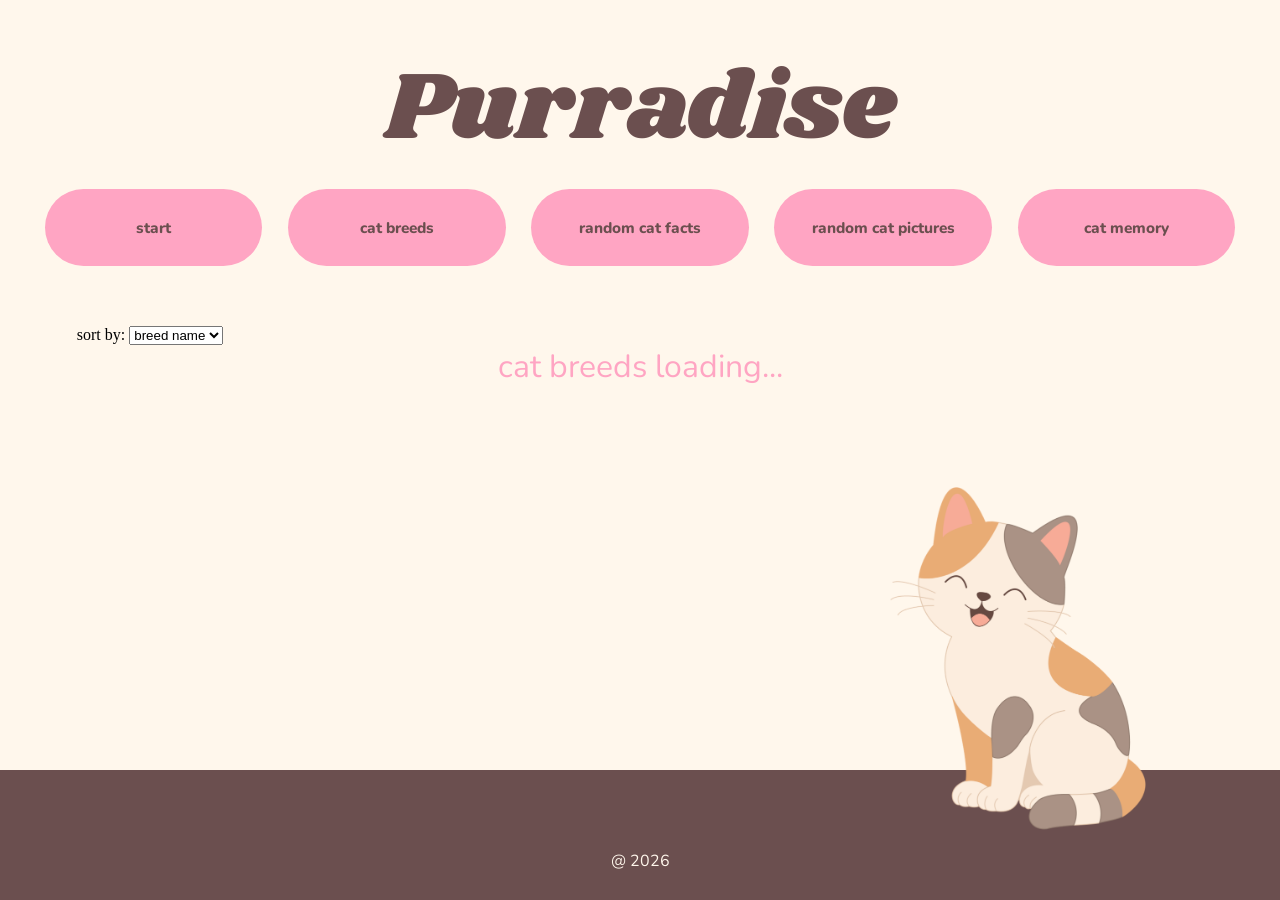
==== breeds.html @ a46c3ce7 "breed sort options added" ====
<!doctype html>
<html lang="de">
  <head>
    <meta charset="UTF-8" />
    <meta name="viewport" content="width=device-width, initial-scale=1.0" />
    <title>Purradise - cat breeds</title>
    <link rel="stylesheet" href="css/style.css" />
  </head>
  <body>
    <header>
      <a href="index.html" class="logo">Purradise</a>
      <nav>
        <ul class="menu">
          <li><a href="index.html">start</a></li>
          <li><a href="breeds.html">cat breeds</a></li>
          <li><a href="facts.html">random cat facts</a></li>
          <li><a href="pictures.html">random cat pictures</a></li>
          <li><a href="memory.html">cat memory</a></li>
        </ul>
      </nav>
    </header>
    <main class="breeds_page">
      <div class="breed_controls">
        <label for="breed_sort">sort by:</label>
        <select id="breed_sort">
          <option value="breed">breed name</option>
          <option value="country">country</option>
          <option value="origin">origin</option>
          <option value="coat">coat</option>
          <option value="pattern">pattern</option>
        </select>
      </div>
      <section class="breed_grid" id="breedGrid">
        <p class="breed_status" id="breedStatus">cat breeds loading...</p>
      </section>
      <img class="cat_img_2" src="img/cat_breeds.png" alt="cat illustration" />
    </main>
    <footer>
      <p>@ 2026</p>
    </footer>
    <script src="js/script.js" type="module"></script>
  </body>
</html>
---- css/style.css ----
@import "resets.css";
@import "fonts.css";

:root {
  /*Fonts*/
  --ff-title: 400 clamp(48px, 8vw, 96px)/normal "Shrikhand", serif;
  --ff-smalltitle: 400 clamp(28px, 4vw, 40px)/normal "Coiny", system-ui;
  --ff-nav: 800 clamp(18px, 2.5vw, 24px)/normal "Nunito", sans-serif;
  --ff-button: 800 clamp(24px, 2vw, 24px)/1 "Nunito", sans-serif;
  --ff-text: 400 clamp(14px, 1.6vw, 16px)/normal "Nunito", sans-serif;
  
  /*Colors*/
  --col-background: #FFF7EC;
  --col-text1: #6B4F4F;
  --col-text2: #0000;
  --col-selected: #7ED7C1;
  --col-button: #FFA5C3;
  --col-hover: #FFD166;
  --col-border: #B6D7A8;

  /*Spacing*/
  --button_gap: clamp(12px, 2vw, 31px);
  --button-pad: 10px;
  --button-border: 47.5px;
  --card-gap: 74px;
  --card-pad: 24px;  
  --img-width: clamp(220px, 42vw, 520px);
}

/* ********************************************************** */
/*Base*/
h1{
    font: var(--ff-title);
}
h2{
    font: var(--ff-smalltitle);
}
h3{
    font: var(--ff-nav);
}
button{
    font: var(--ff-button);
}
p{
    font: var(--ff-text);
    color: var(--col-text2);
    text-align: left;
}
h1, h2, h3, button, a{
    color: var(--col-text1);
    text-align: center;
}

a{
    text-decoration: none;
}

body{
    background-color: var(--col-background);
    min-height: 100vh;
    margin: 0;
    display: flex;
    flex-direction: column;
    overflow-x: hidden;
}

main{
    position: relative;
    flex: 1;
    overflow: visible;
}

/* ********************************************************** */
/*Header*/
header{
    align-items: center;
    position: sticky;
}

.logo, .logo_start{
    display: block;
    font: var(--ff-title);
    color: var(--col-text1);
    text-align: center;
}

.logo{
    padding-top: 40px;
    padding-bottom: 10px;
}

.logo_start{
    padding-top: 100px;
    padding-bottom: 80px;
}

/* ********************************************************** */
/*Menu*/
nav{
    /*align-content: center;*/
    font: var(--ff-button);
}
nav ul{
    display: flex;
    padding: 0;
    margin: 0;
    gap: var(--button_gap);
    list-style: none;
}
nav a{
    background-color: var(--col-button);
    border-radius: var(--button-border);
    
    display: flex;
    justify-content: center;
    align-items: center;
    box-sizing: border-box;
    white-space: nowrap;

    padding: 0;
    width: clamp(160px, 17vw, 261px);
    height: clamp(55px, 6vw, 83px);
}
.menu_start {
    flex-direction: column;
    align-items: center;
    gap: 31px;
}
.menu_start a {
    width: 261px;
    height: 83px;
    font-size: 24px;
}
.menu{
    flex-direction: row;
    justify-content: center;
    align-items: center;
    flex-wrap: wrap;
}
.menu a{
    font-size: clamp(12px, 1.2vw, 16px);
}
nav a:hover{
    background-color: var(--col-hover);
}

/* ********************************************************** */
/*Images*/
img{
    position: absolute;
    height: auto;
    width: var(--img-width);
    right: 0;
    z-index: 2;
}
.cat_img_1{
    bottom: -270px;
    right: -400px;
    width: clamp(320px, 92vw, 1325px);
    max-width: none;
}
.cat_img_2{
    bottom: -75px;
}
.cat_img_3{
    left: 0;
    bottom: -120px;
}
.cat_img_4{
    left: 0;
    bottom: -150px;
}
.cat_img_5{
    bottom: -150px;
}

/* ********************************************************** */
/*cat breed cards*/

.breeds_page{
    padding: 60px clamp(20px, 6vw, 90px) 180px;
}
.breed_grid {
    position: relative;
    z-index: 3;

    display: grid;
    grid-template-columns: repeat(auto-fit, minmax(280px, 344px));
    justify-content: center;
    gap: clamp(50px, 6vw, 74px);

    max-width: 900px;
    margin: 0 auto;
}
.breed_card {
    width: 344px;
    min-height: 327px;
    box-sizing: border-box;

    background-color: var(--col-border);
    border-radius: 32px;

    padding: 24px;
}

.breed_card_inner {
    min-height: 280px;
    box-sizing: border-box;

    background-color: var(--col-background);
    border-radius: 24px;

    padding: 14px 10px 24px;
}

.breed_status {
    color: var(--col-button);
    font-size: xx-large;
    text-align: center;
    grid-column: 1 / -1;
}

/* ********************************************************** */
/*Footer*/
footer{
    background-color: var(--col-text1);
    height: 130px;
    box-sizing: border-box;
    padding-top: 80px;
}

footer p{
    color: var(--col-background);
    text-align: center;
    margin: 0;
}
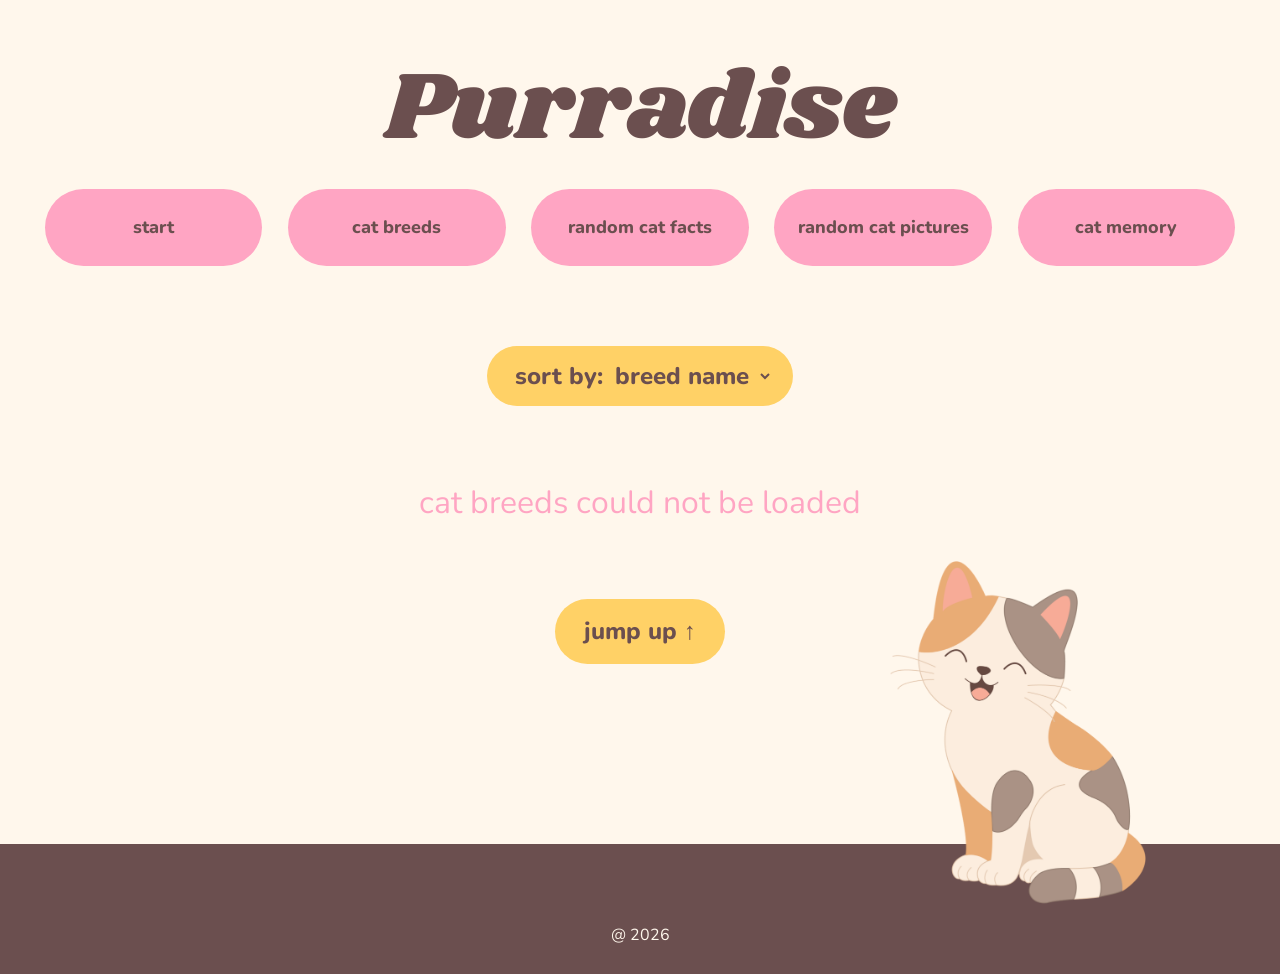
==== commit b68be753: "jump up button added" ====
--- a/breeds.html
+++ b/breeds.html
@@ -6,7 +6,7 @@
     <title>Purradise - cat breeds</title>
     <link rel="stylesheet" href="css/style.css" />
   </head>
-  <body>
+  <body id="top">
     <header>
       <a href="index.html" class="logo">Purradise</a>
       <nav>
@@ -33,6 +33,7 @@
       <section class="breed_grid" id="breedGrid">
         <p class="breed_status" id="breedStatus">cat breeds loading...</p>
       </section>
+      <a href="#top" class="jump_up_button" aria-label="jump up"> jump up ↑ </a>
       <img class="cat_img_2" src="img/cat_breeds.png" alt="cat illustration" />
     </main>
     <footer>
--- a/css/style.css
+++ b/css/style.css
@@ -5,8 +5,8 @@
   /*Fonts*/
   --ff-title: 400 clamp(48px, 8vw, 96px)/normal "Shrikhand", serif;
   --ff-smalltitle: 400 clamp(28px, 4vw, 40px)/normal "Coiny", system-ui;
-  --ff-nav: 800 clamp(18px, 2.5vw, 24px)/normal "Nunito", sans-serif;
-  --ff-button: 800 clamp(24px, 2vw, 24px)/1 "Nunito", sans-serif;
+  --ff-nav: 800 clamp(24px, 2.5vw, 24px)/normal "Nunito", sans-serif;
+  --ff-button: 800 clamp(12px, 2vw, 24px)/1 "Nunito", sans-serif;
   --ff-text: 400 clamp(14px, 1.6vw, 16px)/normal "Nunito", sans-serif;
   
   /*Colors*/
@@ -19,12 +19,23 @@
   --col-border: #B6D7A8;
 
   /*Spacing*/
-  --button_gap: clamp(12px, 2vw, 31px);
+  --button_gap: clamp(10px, 2vw, 31px);
   --button-pad: 10px;
   --button-border: 47.5px;
-  --card-gap: 74px;
-  --card-pad: 24px;  
+  
+  --card-height: clamp(300px, 30vw, 390px);
+  --card-pad: clamp(14px, 2vw, 24px);
+  --card-grid-max: 835px;
+
+  --inner-card-pad: clamp(8px, 1.5vw, 10px);
+  --inner-card-gap: clamp(12px, 2vw, 30px);
+
+  --card-label-width: clamp(90px, 10vw, 120px);
+
   --img-width: clamp(220px, 42vw, 520px);
+
+  --sort_height: clamp(45px, 5vw, 60px);
+
 }
 
 /* ********************************************************** */
@@ -50,11 +61,9 @@
     color: var(--col-text1);
     text-align: center;
 }
-
 a{
     text-decoration: none;
 }
-
 body{
     background-color: var(--col-background);
     min-height: 100vh;
@@ -63,7 +72,6 @@
     flex-direction: column;
     overflow-x: hidden;
 }
-
 main{
     position: relative;
     flex: 1;
@@ -76,19 +84,16 @@
     align-items: center;
     position: sticky;
 }
-
 .logo, .logo_start{
     display: block;
     font: var(--ff-title);
     color: var(--col-text1);
     text-align: center;
 }
-
 .logo{
     padding-top: 40px;
     padding-bottom: 10px;
 }
-
 .logo_start{
     padding-top: 100px;
     padding-bottom: 80px;
@@ -97,8 +102,9 @@
 /* ********************************************************** */
 /*Menu*/
 nav{
-    /*align-content: center;*/
-    font: var(--ff-button);
+    font: var(--ff-nav);
+    width: 100%;
+    margin: 0;
 }
 nav ul{
     display: flex;
@@ -110,16 +116,15 @@
 nav a{
     background-color: var(--col-button);
     border-radius: var(--button-border);
-    
     display: flex;
     justify-content: center;
     align-items: center;
     box-sizing: border-box;
     white-space: nowrap;
-
     padding: 0;
     width: clamp(160px, 17vw, 261px);
     height: clamp(55px, 6vw, 83px);
+    flex: 1;
 }
 .menu_start {
     flex-direction: column;
@@ -136,9 +141,10 @@
     justify-content: center;
     align-items: center;
     flex-wrap: wrap;
+    margin-bottom: 20px;
 }
 .menu a{
-    font-size: clamp(12px, 1.2vw, 16px);
+    font-size: clamp(18px, 1.2vw, 24px);
 }
 nav a:hover{
     background-color: var(--col-hover);
@@ -183,34 +189,32 @@
 .breed_grid {
     position: relative;
     z-index: 3;
-
     display: grid;
-    grid-template-columns: repeat(auto-fit, minmax(280px, 344px));
+    grid-template-columns: repeat(auto-fit, minmax(280px, 1fr));
     justify-content: center;
     gap: clamp(50px, 6vw, 74px);
-
-    max-width: 900px;
+    max-width: var(--card-grid-max);
     margin: 0 auto;
 }
 .breed_card {
-    width: 344px;
-    min-height: 327px;
+    width: 100%;
+    min-height: var(--card-height);
     box-sizing: border-box;
-
     background-color: var(--col-border);
     border-radius: 32px;
-
-    padding: 24px;
-}
-
+    padding: var(--card-pad);
+}
 .breed_card_inner {
-    min-height: 280px;
+    width: 100%;
+    height: 100%;
     box-sizing: border-box;
-
     background-color: var(--col-background);
     border-radius: 24px;
-
-    padding: 14px 10px 24px;
+    padding: var(--inner-card-pad);
+    gap: var(--inner-card-gap);
+    display: flex;
+    flex-direction: column;
+    overflow: visible;
 }
 
 .breed_status {
@@ -218,6 +222,110 @@
     font-size: xx-large;
     text-align: center;
     grid-column: 1 / -1;
+}
+
+.breed_info_row {
+    display: grid;
+    align-items: baseline;
+    grid-template-columns: var(--card-label-width) 1fr;
+    column-gap: 30px;
+    padding: 3px;
+    margin: 0;
+}
+.breed_info_row h3 {
+    margin: 0;
+    font: var(--ff-nav);
+    color: var(--col-text1);
+    text-align: left;
+}
+.breed_info_row p {
+    font: var(--ff-text);
+    color: var(--col-text1);
+    text-align: left;
+    overflow-wrap: anywhere;
+}
+
+/*sort by*/
+.breed_controls{
+    display: flex;
+    justify-content: center;
+    align-items: center;
+    margin: 0 auto 75px;
+    width: fit-content;
+    background-color: var(--col-hover);
+    border-radius: var(--button-border);
+    height: var(--sort_height);
+    padding: 0 20px 0 28px;
+    transition: background-color 0.2s;
+}
+.breed_controls label{
+    font: var(--ff-button);
+    color: var(--col-text1);
+    padding: 0;
+    height: auto;
+    display: flex;
+    align-items: center;
+    white-space: nowrap;
+    cursor: pointer;
+}
+
+#breed_sort{
+    font: var(--ff-button);
+    color: var(--col-text1);
+    background-color: transparent;
+    border:none;
+    outline: none;
+    border-radius: var(--button-border);
+    height: var(--sort_height);
+    padding: 0 8px;
+    cursor: pointer;
+    transition: background-color 0.2s;
+    appearance: auto;
+}
+
+.breed_controls:hover{
+    background-color: var(--col-selected);
+}
+#breed_sort option{
+    background-color: var(--col-background);
+    color: var(--col-text1);
+}
+#breed_sort option:hover{
+    background-color: var(--col-selected);
+    color: var(--col-text1);
+}
+#breed_sort option:checked{
+    background-color: var(--col-hover);
+    color: var(--col-text1);
+}
+
+/*jump up*/
+html {
+    scroll-behavior: smooth;
+}
+.jump_up_button {
+    position: relative;
+    z-index: 5;
+    display: flex;
+    justify-content: center;
+    align-items: center;
+    width: clamp(120px, 18vw, 170px);
+    height: clamp(50px, 6vw, 65px);
+    margin: 75px auto 0;
+    background-color: var(--col-hover);
+    color: var(--col-text1);
+    font: var(--ff-button);
+    border-radius: var(--button-border);
+    text-decoration: none;
+    transition: background-color 0.2s;
+}
+.jump_up_button:hover {
+    background-color: var(--col-selected);
+}
+
+.jump_up_button:focus-visible {
+    outline: 3px solid var(--col-selected);
+    outline-offset: 4px;
 }
 
 /* ********************************************************** */
@@ -228,7 +336,6 @@
     box-sizing: border-box;
     padding-top: 80px;
 }
-
 footer p{
     color: var(--col-background);
     text-align: center;
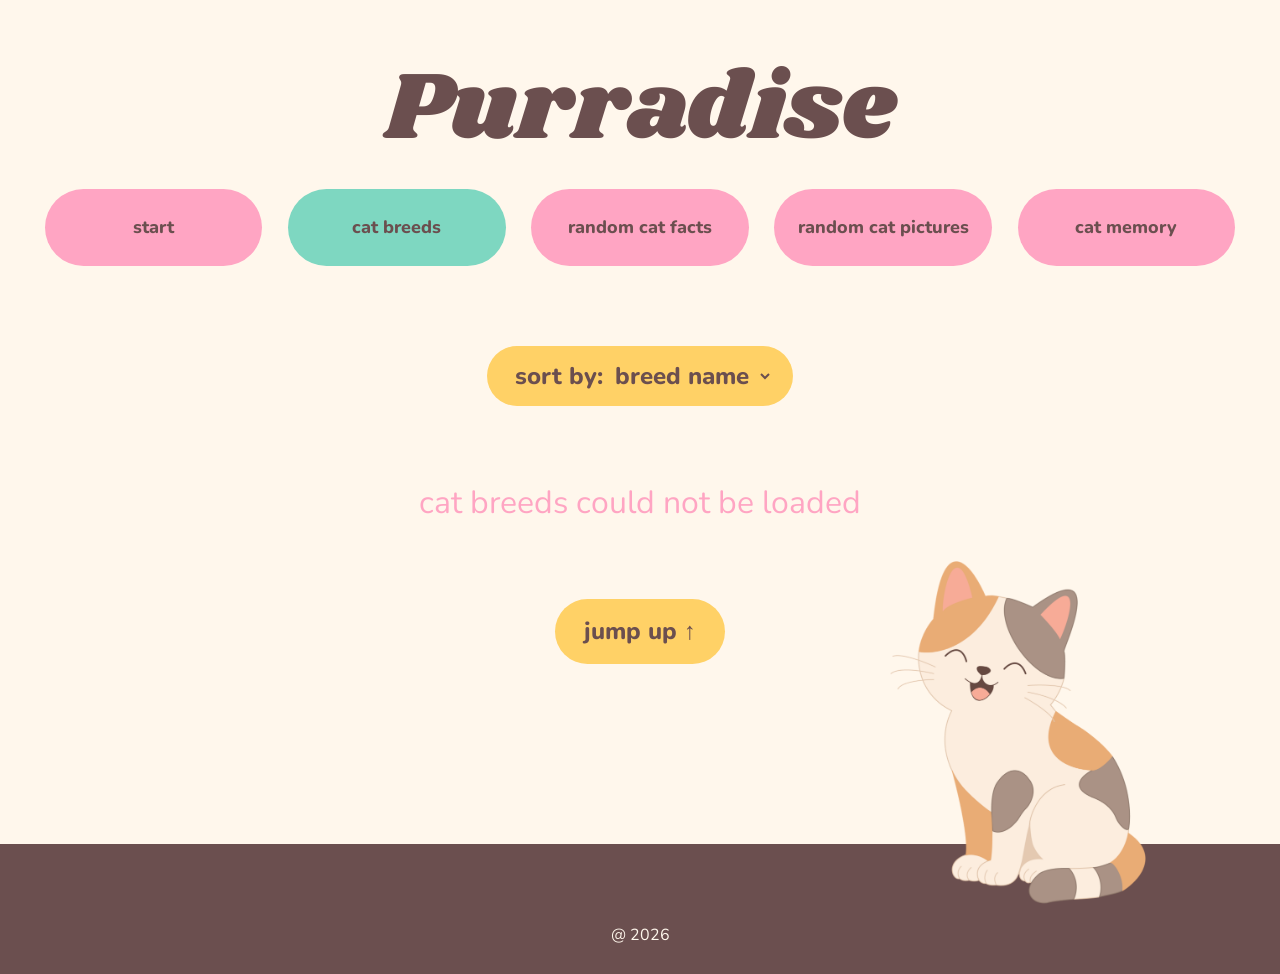
==== commit 1feec4b3: "active nav" ====
--- a/breeds.html
+++ b/breeds.html
@@ -12,7 +12,11 @@
       <nav>
         <ul class="menu">
           <li><a href="index.html">start</a></li>
-          <li><a href="breeds.html">cat breeds</a></li>
+          <li>
+            <a href="breeds.html" class="active" aria-current="page"
+              >cat breeds</a
+            >
+          </li>
           <li><a href="facts.html">random cat facts</a></li>
           <li><a href="pictures.html">random cat pictures</a></li>
           <li><a href="memory.html">cat memory</a></li>
--- a/css/style.css
+++ b/css/style.css
@@ -126,6 +126,12 @@
     height: clamp(55px, 6vw, 83px);
     flex: 1;
 }
+nav a.active{
+    background-color: var(--col-selected);
+}
+nav a.active{
+    background-color: var(--col-selected);
+}
 .menu_start {
     flex-direction: column;
     align-items: center;
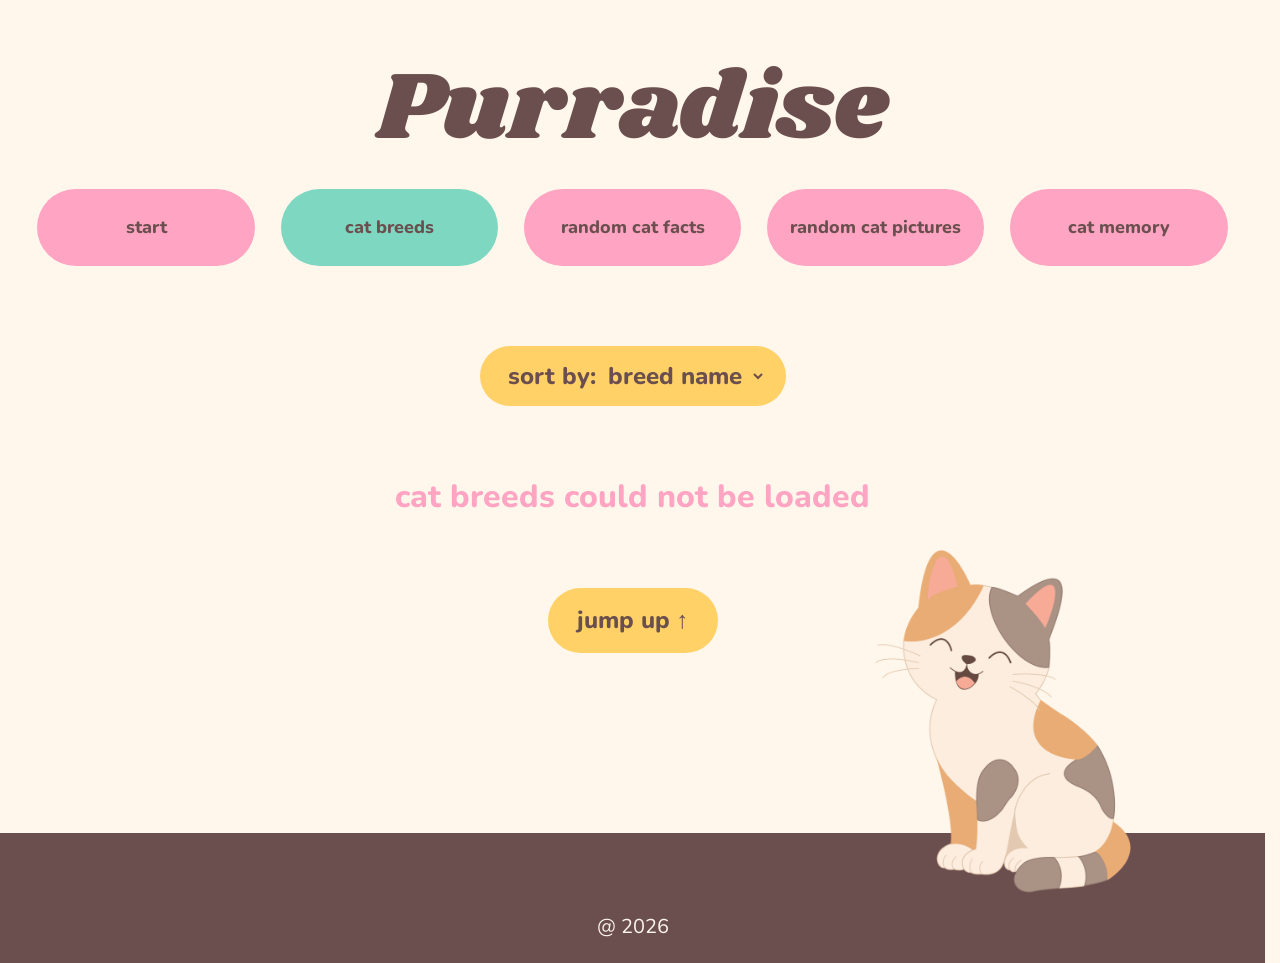
==== commit 05d54e5f: "mobile: menu, memory cards & message" ====
--- a/breeds.html
+++ b/breeds.html
@@ -10,7 +10,16 @@
     <header>
       <a href="index.html" class="logo">Purradise</a>
       <nav>
-        <ul class="menu">
+        <button class="menu_toggle" id="menuToggle" aria-expanded="false">
+          menu<svg
+            class="menu_toggle_icon"
+            viewBox="0 0 17 17"
+            aria-hidden="true"
+          >
+            <path d="M5 7L8.5 10.5L12 7" />
+          </svg>
+        </button>
+        <ul class="menu" id="mainMenu">
           <li><a href="index.html">start</a></li>
           <li>
             <a href="breeds.html" class="active" aria-current="page"
--- a/css/style.css
+++ b/css/style.css
@@ -3,11 +3,11 @@
 
 :root {
   /*Fonts*/
-  --ff-title: 400 clamp(48px, 8vw, 96px)/normal "Shrikhand", serif;
-  --ff-smalltitle: 400 clamp(28px, 4vw, 40px)/normal "Coiny", system-ui;
-  --ff-nav: 800 clamp(24px, 2.5vw, 24px)/normal "Nunito", sans-serif;
-  --ff-button: 800 clamp(12px, 2vw, 24px)/1 "Nunito", sans-serif;
-  --ff-text: 400 clamp(14px, 1.6vw, 16px)/normal "Nunito", sans-serif;
+  --ff-title: 400 clamp(48px, 12vw, 96px)/normal "Shrikhand", serif;
+  --ff-smalltitle: 400 clamp(32px, 8vw, 40px)/normal "Coiny", system-ui;
+  --ff-nav: 800 clamp(16px, 4vw, 24px)/normal "Nunito", sans-serif;
+  --ff-button: 800 clamp(15px, 3.75vw, 24px)/1 "Nunito", sans-serif;
+  --ff-text: 400 clamp(14px, 3.5vw, 20px)/normal "Nunito", sans-serif;
   
   /*Colors*/
   --col-background: #FFF7EC;
@@ -35,7 +35,6 @@
   --img-width: clamp(220px, 42vw, 520px);
 
   --sort_height: clamp(45px, 5vw, 60px);
-
 }
 
 /* ********************************************************** */
@@ -83,6 +82,8 @@
 header{
     align-items: center;
     position: sticky;
+    top: 0;
+    z-index: 100;
 }
 .logo, .logo_start{
     display: block;
@@ -120,8 +121,10 @@
     justify-content: center;
     align-items: center;
     box-sizing: border-box;
-    white-space: nowrap;
-    padding: 0;
+    white-space: normal;
+    text-wrap: balance;
+    line-height: 1.1;
+    padding: 0 16px;
     width: clamp(160px, 17vw, 261px);
     height: clamp(55px, 6vw, 83px);
     flex: 1;
@@ -129,8 +132,8 @@
 nav a.active{
     background-color: var(--col-selected);
 }
-nav a.active{
-    background-color: var(--col-selected);
+nav a:hover{
+    background-color: var(--col-hover);
 }
 .menu_start {
     flex-direction: column;
@@ -152,8 +155,48 @@
 .menu a{
     font-size: clamp(18px, 1.2vw, 24px);
 }
-nav a:hover{
+.menu_toggle {
+    display: none;
+}
+
+/*loading status*/
+.breed_status, .fact_status, .picture_status, .memory_status {
+    font: var(--ff-button);
+    color: var(--col-button);
+    font-size: xx-large;
+    text-align: center;
+    grid-column: 1 / -1;
+}
+
+/*buttons*/
+html {
+    scroll-behavior: smooth;
+    scrollbar-gutter: stable;
+}
+.jump_up_button, .fact_button, .picture_button, .memory_button {
+    position: relative;
+    z-index: 5;
+    display: flex;
+    justify-content: center;
+    align-items: center;
+    width: clamp(120px, 18vw, 170px);
+    height: clamp(50px, 6vw, 65px);
+    margin: 75px auto 0;
     background-color: var(--col-hover);
+    color: var(--col-text1);
+    font: var(--ff-button);
+    border-radius: var(--button-border);
+    text-decoration: none;
+    transition: background-color 0.2s;
+    border: none;
+    cursor: pointer;
+}
+.jump_up_button:hover, .fact_button:hover, .picture_button:hover, .memory_button:hover {
+    background-color: var(--col-selected);
+}
+.jump_up_button:focus-visible, .fact_button:focus-visible, .picture_button:focus-visible, .memory_button:focus-visible {
+    outline: 3px solid var(--col-selected);
+    outline-offset: 4px;
 }
 
 /* ********************************************************** */
@@ -163,6 +206,7 @@
     height: auto;
     width: var(--img-width);
     right: 0;
+    left: auto;
     z-index: 2;
 }
 .cat_img_1{
@@ -176,10 +220,12 @@
 }
 .cat_img_3{
     left: 0;
+    right: auto;
     bottom: -120px;
 }
 .cat_img_4{
     left: 0;
+    right: auto;
     bottom: -150px;
 }
 .cat_img_5{
@@ -222,14 +268,6 @@
     flex-direction: column;
     overflow: visible;
 }
-
-.breed_status {
-    color: var(--col-button);
-    font-size: xx-large;
-    text-align: center;
-    grid-column: 1 / -1;
-}
-
 .breed_info_row {
     display: grid;
     align-items: baseline;
@@ -274,7 +312,6 @@
     white-space: nowrap;
     cursor: pointer;
 }
-
 #breed_sort{
     font: var(--ff-button);
     color: var(--col-text1);
@@ -288,13 +325,13 @@
     transition: background-color 0.2s;
     appearance: auto;
 }
-
 .breed_controls:hover{
     background-color: var(--col-selected);
 }
 #breed_sort option{
-    background-color: var(--col-background);
-    color: var(--col-text1);
+    background-color: white;
+    color: var(--col-text1);
+    font: var(--ff-button);
 }
 #breed_sort option:hover{
     background-color: var(--col-selected);
@@ -305,33 +342,305 @@
     color: var(--col-text1);
 }
 
-/*jump up*/
-html {
-    scroll-behavior: smooth;
-}
-.jump_up_button {
-    position: relative;
-    z-index: 5;
-    display: flex;
-    justify-content: center;
-    align-items: center;
-    width: clamp(120px, 18vw, 170px);
-    height: clamp(50px, 6vw, 65px);
-    margin: 75px auto 0;
-    background-color: var(--col-hover);
-    color: var(--col-text1);
-    font: var(--ff-button);
-    border-radius: var(--button-border);
-    text-decoration: none;
-    transition: background-color 0.2s;
-}
-.jump_up_button:hover {
-    background-color: var(--col-selected);
-}
-
-.jump_up_button:focus-visible {
-    outline: 3px solid var(--col-selected);
-    outline-offset: 4px;
+/* ********************************************************** */
+/*cat fact card*/
+.facts_page {
+    padding: 60px clamp(20px, 6vw, 90px) 180px;
+}
+.fact_grid {
+    position: relative;
+    z-index: 3;
+    display: grid;
+    grid-template-columns: minmax(280px, 762px);
+    justify-content: center;
+    gap: clamp(30px, 5vw, 50px);
+    max-width: var(--card-grid-max);
+    margin: 0 auto;
+}
+.fact_card {
+    width: 100%;
+    min-height: clamp(220px, 42vw, 321px);
+    box-sizing: border-box;
+    background-color: var(--col-border);
+    border-radius: 32px;
+    padding: var(--card-pad);
+    display: flex;
+}
+.fact_card_inner {
+    width: 100%;
+    flex: 1;
+    box-sizing: border-box;
+    background-color: var(--col-background);
+    border-radius: 24px;
+    padding: var(--inner-card-pad);
+    display: flex;
+    flex-direction: column;
+    justify-content: center;
+    align-items: center;
+    gap: 20px;
+}
+.fact_text {
+    font: var(--ff-text);
+    color: var(--col-text1);
+    text-align: center;
+    max-width: 90%;
+    overflow-wrap: anywhere;
+}
+/* ********************************************************** */
+/*cat pictures card*/
+
+.pictures_page {
+    padding: 60px clamp(20px, 6vw, 90px) 180px;
+}
+.picture_grid {
+    position: relative;
+    z-index: 3;
+    display: grid;
+    grid-template-columns: minmax(280px, 762px);
+    justify-content: center;
+    gap: clamp(30px, 5vw, 50px);
+    max-width: var(--card-grid-max);
+    margin: 0 auto;
+}
+.picture_card {
+    width: 100%;
+    height: clamp(220px, 42vw, 321px);
+    box-sizing: border-box;
+    background-color: var(--col-border);
+    border-radius: 32px;
+    padding: var(--card-pad);
+    display: flex;
+    justify-self: center;
+}
+.picture_card_inner {
+    width: 100%;
+    flex: 1;
+    box-sizing: border-box;
+    background-color: var(--col-background);
+    border-radius: 24px;
+    padding: var(--inner-card-pad);
+    display: flex;
+    justify-content: center;
+    align-items: center;
+    overflow: hidden;
+}
+.cat_picture{
+    position: static;
+    display: none;
+    width: 100%;
+    height: 100%;
+    object-fit: cover;
+    border-radius: 18px;
+    z-index: auto;
+}
+/* ********************************************************** */
+/*memory*/
+.memory_page {
+    padding: 60px clamp(20px, 6vw, 90px) 180px;
+}
+.memory_area {
+    position: relative;
+    z-index: 3;
+    max-width: var(--card-grid-max);
+    margin: 0 auto;
+}
+.memory_grid {
+    position: relative;
+    z-index: 3;
+    display: grid;
+    grid-template-columns: repeat(4, 1fr);
+    gap: clamp(25px, 4vw, 55px);
+}
+.memory_grid.solved {
+    opacity: 0.35;
+    filter: grayscale(20%);
+}
+.memory_card {
+    position: relative;
+    aspect-ratio: 1 / 1;
+    background-color: transparent;
+    border: none;
+    border-radius: var(--button-border);
+    padding: 0;
+    cursor: pointer;
+    perspective: 900px;
+    transform-style: preserve-3d;
+}
+.memory_card::before{
+    content: "";
+    position: absolute;
+    inset: 0;
+    background-color: var(--col-border);
+    border-radius: var(--button-border);
+    backface-visibility: hidden;
+    transition: transform 0.4s;
+    z-index: 2;
+}
+.memory_card_inner {
+    position: absolute;
+    inset: 0;
+    box-sizing: border-box;
+    border-radius: var(--button-border);
+    background-color: var(--col-border);
+    padding: var(--card-pad);
+    transform: rotateY(180deg);
+    backface-visibility: hidden;
+    transition: transform 0.4s;
+    z-index: 1;
+}
+.memory_card.open::before,
+.memory_card.done::before {
+    transform: rotateY(180deg);
+}
+.memory_card.open .memory_card_inner, .memory_card.done .memory_card_inner{
+   transform: rotateY(0deg);
+}
+.memory_img {
+    position: static;
+    display: block;
+    width: 100%;
+    height: 100%;
+    object-fit: cover;
+    z-index: auto;
+    border-radius: 24px;
+}
+.memory_message {
+    display: none;
+    position: absolute;
+    z-index: 6;
+    top: 50%;
+    left: 50%;
+    transform: translate(-50%, -50%);
+    box-sizing: border-box;
+    margin: 0;
+    padding: clamp(18px, 4vw, 34px);
+    width: min(90%, 520px);
+    max-width: calc(100% - 28px);
+    font: var(--ff-smalltitle);
+    line-height: 1.1;
+    color: var(--col-button);
+    background-color: var(--col-background);
+    border: 10px solid var(--col-border);
+    border-radius: var(--button-border);
+    text-align: center;
+    overflow-wrap: break-word;
+}
+.memory_message.show {
+    display: block;
+}
+
+@media (max-width: 700px) {
+    nav {
+        position: relative;
+        width: 100%;
+    }
+    .menu_toggle {
+        display: flex;
+        justify-content: center;
+        align-items: center;
+        gap: 10px;
+        width: clamp(160px, 60vw, 196px);
+        height: clamp(50px, 10vw, 65px);
+        margin: 0 auto 0;
+        background-color: var(--col-button);
+        color: var(--col-text1);
+        font: var(--ff-nav);
+        border: none;
+        border-radius: var(--button-border);
+        cursor: pointer;
+        transition: background-color 0.2s;
+        position: relative;
+        z-index: 20;
+    }
+    .menu_toggle[aria-expanded="true"] .menu_toggle_icon {
+        display: inline-block;
+        transform: rotate(180deg);
+    }
+    .menu_toggle_icon {
+        width: 17px;
+        height: 17px;
+        display: inline-block;
+        flex-shrink: 0;
+        transition: transform 0.2s ease;
+        position: absolute;
+        right: 32px;
+    }
+    .menu_toggle_icon path {
+        fill: none;
+        stroke: currentColor;
+        stroke-width: 2.5;
+        stroke-linecap: round;
+        stroke-linejoin: round;
+    }
+    nav ul.menu {
+        display: none;
+        flex-direction: column;
+        align-items: stretch;
+        gap: 10px;
+        position: absolute;
+        top: 100%;
+        left: 54%;
+        transform: translateX(calc(-50% + clamp(0px, 4vw, 27px)));
+        width: clamp(160px, 58vw, 191px);
+        background-color: white;
+        border-radius: 24px;
+        box-shadow: 0 8px 24px rgba(0, 0, 0, 0.12);
+        overflow: hidden;
+        z-index: 19;
+        margin: 0;
+        padding: 14px 0;
+    }
+    nav ul.menu.open {
+        display: flex;
+    }
+    nav ul.menu li {
+        width: 100%;
+    }
+    nav ul.menu a {
+        display: flex;
+        justify-content: center;
+        align-items: center;
+        width: 100%;
+        height: clamp(52px, 12vw, 68px);
+        border-radius: 0;
+        background-color: transparent;
+        font-size: clamp(16px, 4vw, 20px);
+        white-space: normal;
+        padding: 0;
+        box-sizing: border-box;
+    }
+    nav ul.menu a:hover {
+        background-color: var(--col-hover);
+    }
+    nav ul.menu a.active {
+        background-color: var(--col-selected);
+    }
+
+    /*memory*/
+     .memory_grid {
+        grid-template-columns: repeat(3, 102px);
+        gap: 14px;
+        justify-content: center;
+    }
+    .memory_card {
+        width: 102px;
+        height: 102px;
+    }
+    .memory_card_inner {
+        padding: 10px;
+    }
+    .memory_message {
+        width: calc(100% - 28px);
+        padding: 18px 14px;
+        font: var(--ff-nav);
+        border-width: 8px;
+    }
+    .memory_card,
+    .memory_card::before,
+    .memory_card_inner,
+    .memory_img {
+        border-radius: 29px;
+    }
 }
 
 /* ********************************************************** */
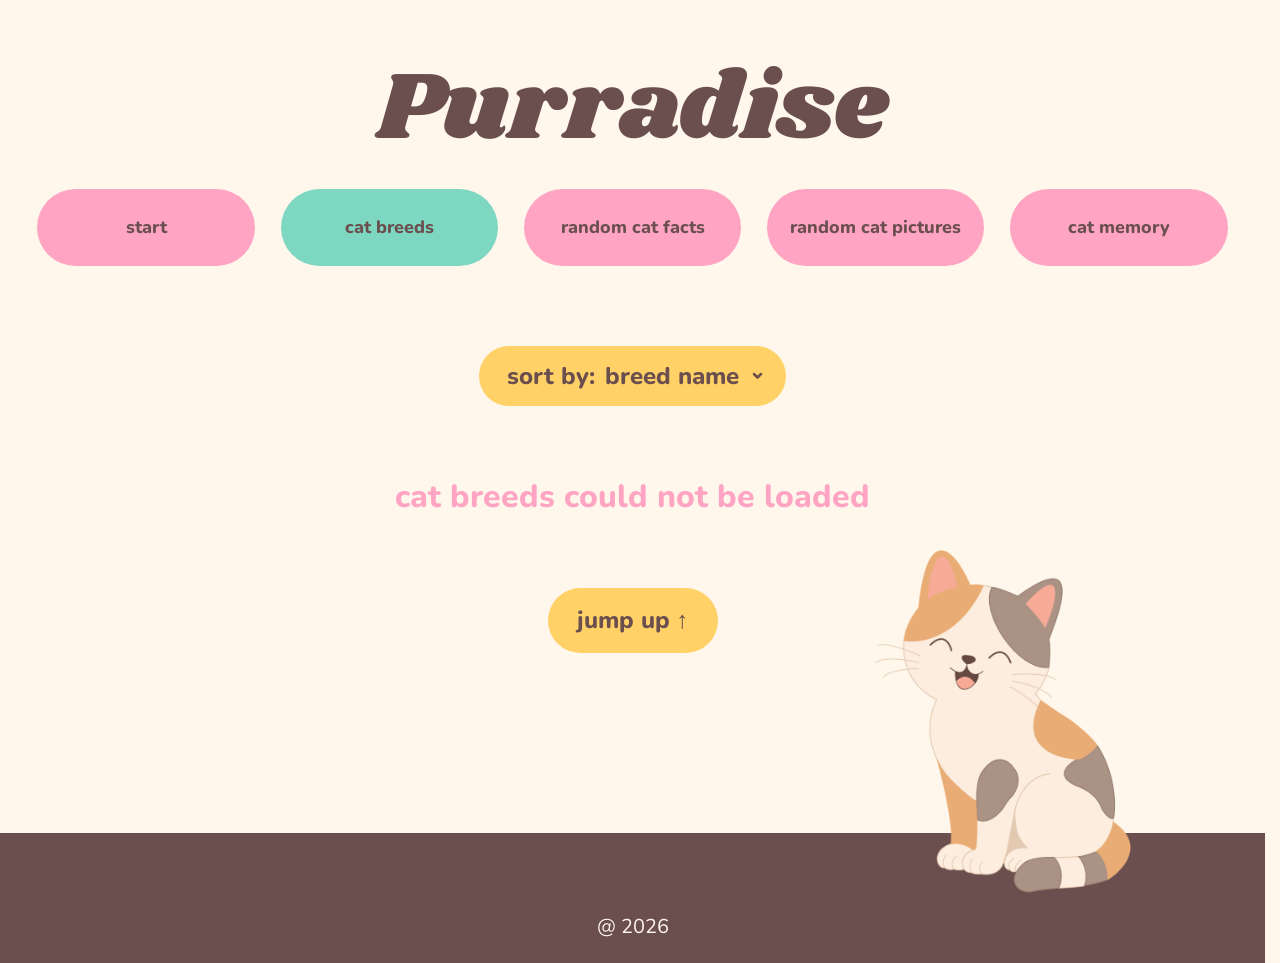
==== commit 6549a6e7: "drop down menu design adjusted & facts text centered" ====
--- a/breeds.html
+++ b/breeds.html
@@ -34,14 +34,29 @@
     </header>
     <main class="breeds_page">
       <div class="breed_controls">
-        <label for="breed_sort">sort by:</label>
-        <select id="breed_sort">
-          <option value="breed">breed name</option>
-          <option value="country">country</option>
-          <option value="origin">origin</option>
-          <option value="coat">coat</option>
-          <option value="pattern">pattern</option>
-        </select>
+        <button class="sort_toggle" id="sortToggle" aria-expanded="false">
+          sort by: <span id="sortLabel">breed name</span>
+          <svg class="sort_toggle_icon" viewBox="0 0 17 17" aria-hidden="true">
+            <path d="M5 7L8.5 10.5L12 7" />
+          </svg>
+        </button>
+        <ul class="sort_menu" id="sortMenu">
+          <li>
+            <button class="sort_option active" data-value="breed">
+              breed name
+            </button>
+          </li>
+          <li>
+            <button class="sort_option" data-value="country">country</button>
+          </li>
+          <li>
+            <button class="sort_option" data-value="origin">origin</button>
+          </li>
+          <li><button class="sort_option" data-value="coat">coat</button></li>
+          <li>
+            <button class="sort_option" data-value="pattern">pattern</button>
+          </li>
+        </ul>
       </div>
       <section class="breed_grid" id="breedGrid">
         <p class="breed_status" id="breedStatus">cat breeds loading...</p>
--- a/css/style.css
+++ b/css/style.css
@@ -81,7 +81,6 @@
 /*Header*/
 header{
     align-items: center;
-    position: sticky;
     top: 0;
     z-index: 100;
 }
@@ -243,6 +242,8 @@
     z-index: 3;
     display: grid;
     grid-template-columns: repeat(auto-fit, minmax(280px, 1fr));
+    grid-auto-rows: 1fr;
+    align-items: stretch;
     justify-content: center;
     gap: clamp(50px, 6vw, 74px);
     max-width: var(--card-grid-max);
@@ -250,6 +251,7 @@
 }
 .breed_card {
     width: 100%;
+    height: 100%;
     min-height: var(--card-height);
     box-sizing: border-box;
     background-color: var(--col-border);
@@ -290,57 +292,93 @@
 }
 
 /*sort by*/
-.breed_controls{
-    display: flex;
-    justify-content: center;
-    align-items: center;
+.breed_controls {
+    position: relative;
+    display: flex;
+    justify-content: center;
     margin: 0 auto 75px;
     width: fit-content;
+}
+.sort_toggle {
+    display: flex;
+    justify-content: center;
+    align-items: center;
+    gap: 10px;
     background-color: var(--col-hover);
+    color: var(--col-text1);
+    font: var(--ff-button);
+    border: none;
     border-radius: var(--button-border);
     height: var(--sort_height);
     padding: 0 20px 0 28px;
-    transition: background-color 0.2s;
-}
-.breed_controls label{
-    font: var(--ff-button);
-    color: var(--col-text1);
-    padding: 0;
-    height: auto;
-    display: flex;
-    align-items: center;
-    white-space: nowrap;
-    cursor: pointer;
-}
-#breed_sort{
-    font: var(--ff-button);
-    color: var(--col-text1);
-    background-color: transparent;
-    border:none;
-    outline: none;
-    border-radius: var(--button-border);
-    height: var(--sort_height);
-    padding: 0 8px;
     cursor: pointer;
     transition: background-color 0.2s;
-    appearance: auto;
-}
-.breed_controls:hover{
+    white-space: nowrap;
+    position: relative;
+    z-index: 2;
+}
+.sort_toggle:hover,
+.sort_toggle[aria-expanded="true"] {
     background-color: var(--col-selected);
 }
-#breed_sort option{
+.sort_toggle_icon {
+    width: 17px;
+    height: 17px;
+    display: inline-block;
+    flex-shrink: 0;
+    transition: transform 0.2s ease;
+}
+.sort_toggle_icon path {
+    fill: none;
+    stroke: currentColor;
+    stroke-width: 2.5;
+    stroke-linecap: round;
+    stroke-linejoin: round;
+}
+.sort_toggle[aria-expanded="true"] .sort_toggle_icon {
+    transform: rotate(180deg);
+}
+.sort_menu {
+    display: none;
+    flex-direction: column;
+    list-style: none;
+    position: absolute;
+    top: 100%;
+    left: 50%;
+    transform: translateX(-50%);
+    min-width: 100%;
     background-color: white;
+    border-radius: 24px;
+    box-shadow: 0 8px 24px rgba(0, 0, 0, 0.12);
+    overflow: hidden;
+    z-index: 19;
+    margin: 0;
+    padding: 14px 0;
+}
+.sort_menu.open {
+    display: flex;
+}
+.sort_option {
+    display: flex;
+    justify-content: center;
+    align-items: center;
+    width: 100%;
+    height: clamp(44px, 10vw, 56px);
+    background-color: transparent;
+    border: none;
     color: var(--col-text1);
     font: var(--ff-button);
-}
-#breed_sort option:hover{
-    background-color: var(--col-selected);
-    color: var(--col-text1);
-}
-#breed_sort option:checked{
+    cursor: pointer;
+    padding: 0 20px;
+    white-space: nowrap;
+}
+.sort_option:hover {
     background-color: var(--col-hover);
-    color: var(--col-text1);
-}
+}
+.sort_option.active {
+    background-color: var(--col-hover);
+}
+
 
 /* ********************************************************** */
 /*cat fact card*/
@@ -374,10 +412,9 @@
     border-radius: 24px;
     padding: var(--inner-card-pad);
     display: flex;
-    flex-direction: column;
-    justify-content: center;
-    align-items: center;
-    gap: 20px;
+    justify-content: center;
+    align-items: center;
+    position: relative;
 }
 .fact_text {
     font: var(--ff-text);
@@ -385,6 +422,14 @@
     text-align: center;
     max-width: 90%;
     overflow-wrap: anywhere;
+    margin: 0;
+}
+.fact_status {
+    margin: 0;
+    text-align: center;
+}
+.fact_status:empty {
+    display: none;
 }
 /* ********************************************************** */
 /*cat pictures card*/
@@ -572,14 +617,14 @@
         stroke-linecap: round;
         stroke-linejoin: round;
     }
-    nav ul.menu {
+    nav ul.menu{
         display: none;
         flex-direction: column;
         align-items: stretch;
         gap: 10px;
         position: absolute;
         top: 100%;
-        left: 54%;
+        left: 46%;
         transform: translateX(calc(-50% + clamp(0px, 4vw, 27px)));
         width: clamp(160px, 58vw, 191px);
         background-color: white;
@@ -615,7 +660,15 @@
     nav ul.menu a.active {
         background-color: var(--col-selected);
     }
-
+    /*breeds*/
+    .breed_grid {
+        grid-template-columns: 249px;
+        grid-auto-rows: 1fr;
+        justify-content: center;
+    }
+    .breed_card {
+        width: 249px;
+    }
     /*memory*/
      .memory_grid {
         grid-template-columns: repeat(3, 102px);
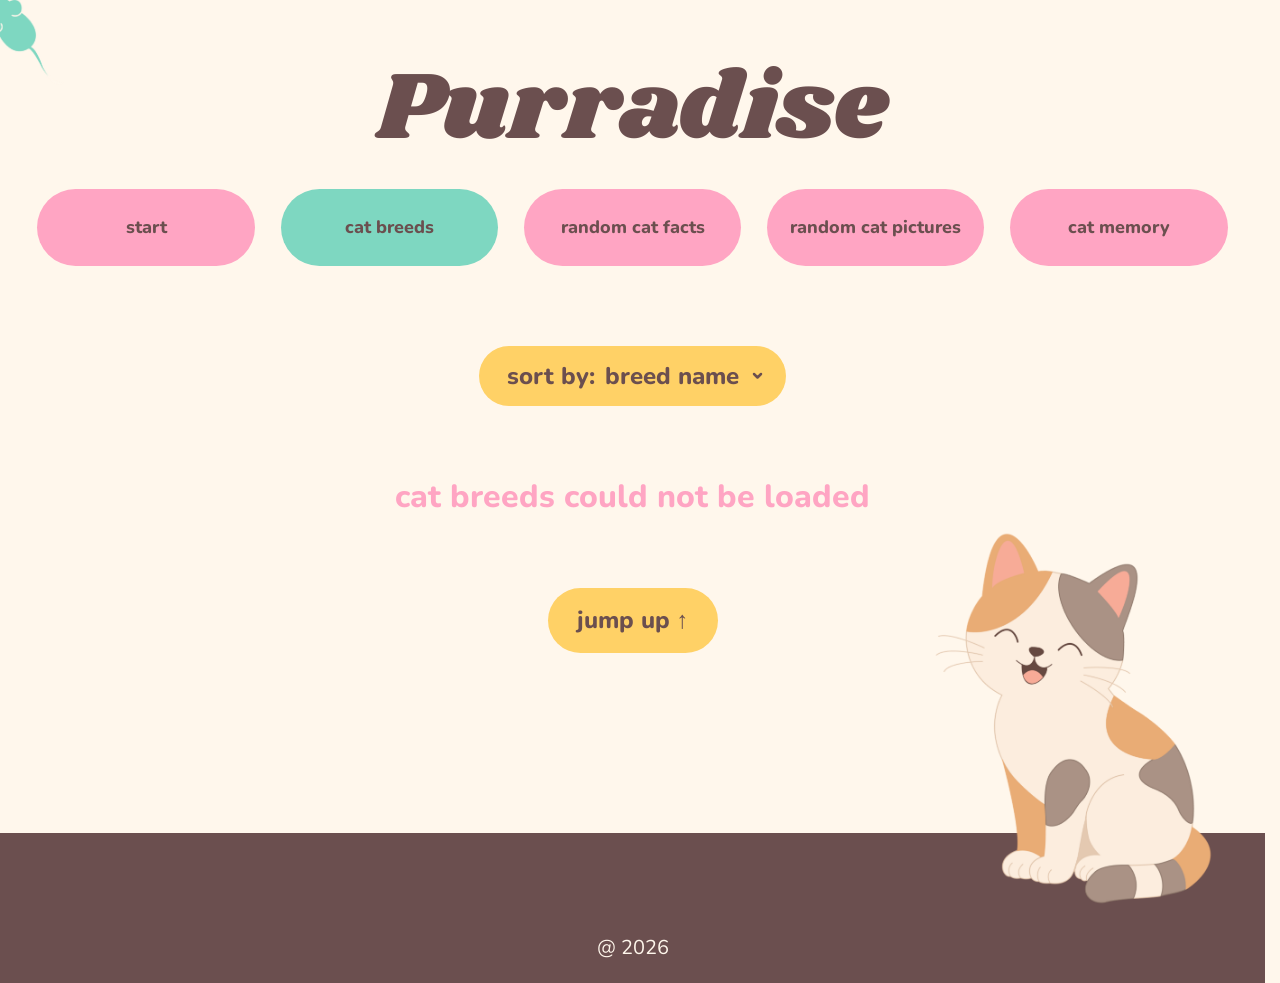
==== commit 9429f885: "mouse cursor added" ====
--- a/breeds.html
+++ b/breeds.html
@@ -67,6 +67,13 @@
     <footer>
       <p>@ 2026</p>
     </footer>
+    <img
+      class="mouse_cursor"
+      id="mouseCursor"
+      src="img/maus.png"
+      alt=""
+      aria-hidden="true"
+    />
     <script src="js/script.js" type="module"></script>
   </body>
 </html>
--- a/css/style.css
+++ b/css/style.css
@@ -32,8 +32,6 @@
 
   --card-label-width: clamp(90px, 10vw, 120px);
 
-  --img-width: clamp(220px, 42vw, 520px);
-
   --sort_height: clamp(45px, 5vw, 60px);
 }
 
@@ -76,7 +74,9 @@
     flex: 1;
     overflow: visible;
 }
-
+.breeds_page, .facts_page, .memory_page, .pictures_page {
+    padding: 60px clamp(20px, 6vw, 90px) 180px;
+}
 /* ********************************************************** */
 /*Header*/
 header{
@@ -138,6 +138,9 @@
     flex-direction: column;
     align-items: center;
     gap: 31px;
+    width: fit-content;
+    margin-left: clamp(40px, 8vw, 120px);
+    margin-right: auto;
 }
 .menu_start a {
     width: 261px;
@@ -164,7 +167,10 @@
     color: var(--col-button);
     font-size: xx-large;
     text-align: center;
+    justify-self: center;
+    align-self: center;
     grid-column: 1 / -1;
+    margin: 0;
 }
 
 /*buttons*/
@@ -203,40 +209,80 @@
 img{
     position: absolute;
     height: auto;
-    width: var(--img-width);
-    right: 0;
+    right: 50px;
     left: auto;
     z-index: 2;
 }
 .cat_img_1{
-    bottom: -270px;
-    right: -400px;
-    width: clamp(320px, 92vw, 1325px);
+    right: 0px;
+    width: clamp(248px, 60vw, 865px);
     max-width: none;
+    bottom: clamp(-100px, -7.64vw, -70px);
+}
+.cat_start_wrap {
+    position: absolute;
+    right: 0px;
+    bottom: clamp(-110px, -7.64vw, -80px);
+    width: clamp(248px, 60vw, 865px);
+    z-index: 2;
+}
+.cat_start_wrap picture{
+    display: block;
+    width: 100%;
+}
+.cat_start_wrap .cat_img_1 {
+    position: static;
+    display: block;
+    width: 100%;
+    height: auto;
+    max-width: none;
+}
+.cat_pupils {
+    position: absolute;
+    width: clamp(70px, 11.24vw, 170px);
+    left: 19.5%;
+    top: 51%;
+    z-index: 3;
+    pointer-events: none;
+    transform: translate(
+        calc(-50% + var(--move-x, 0px)),
+        calc(-50% + var(--move-y, 0px))
+    );
+    transition: transform 0.06s linear;
+}
+@media (max-width: 1024px) {
+    .cat_start_wrap {
+        right: 0;
+        bottom: -80px;
+        width: clamp(248px, 65vw, 500px);
+    }
+    .cat_pupils {
+        display: none;
+    }
 }
 .cat_img_2{
     bottom: -75px;
+    width: clamp(144px, 22.3vw, 321px);
 }
 .cat_img_3{
-    left: 0;
+    left: 50px;
     right: auto;
-    bottom: -120px;
+    width: clamp(191px, 27vw, 370px);
+     bottom: clamp(-120px, -7.9vw, -80px);
 }
 .cat_img_4{
-    left: 0;
+    left: 50px;
     right: auto;
-    bottom: -150px;
+    bottom: -80px;
+    width: clamp(240px, 38vw, 547px);
 }
 .cat_img_5{
-    bottom: -150px;
+    bottom: -110px;
+    width: clamp(226px, 31.4vw, 452px);
 }
 
 /* ********************************************************** */
 /*cat breed cards*/
-
-.breeds_page{
-    padding: 60px clamp(20px, 6vw, 90px) 180px;
-}
 .breed_grid {
     position: relative;
     z-index: 3;
@@ -382,9 +428,7 @@
 
 /* ********************************************************** */
 /*cat fact card*/
-.facts_page {
-    padding: 60px clamp(20px, 6vw, 90px) 180px;
-}
+
 .fact_grid {
     position: relative;
     z-index: 3;
@@ -424,19 +468,11 @@
     overflow-wrap: anywhere;
     margin: 0;
 }
-.fact_status {
-    margin: 0;
-    text-align: center;
-}
 .fact_status:empty {
     display: none;
 }
 /* ********************************************************** */
 /*cat pictures card*/
-
-.pictures_page {
-    padding: 60px clamp(20px, 6vw, 90px) 180px;
-}
 .picture_grid {
     position: relative;
     z-index: 3;
@@ -480,9 +516,6 @@
 }
 /* ********************************************************** */
 /*memory*/
-.memory_page {
-    padding: 60px clamp(20px, 6vw, 90px) 180px;
-}
 .memory_area {
     position: relative;
     z-index: 3;
@@ -495,6 +528,8 @@
     display: grid;
     grid-template-columns: repeat(4, 1fr);
     gap: clamp(25px, 4vw, 55px);
+    min-height: clamp(450px, 70vw, 615px);
+    align-content: center;
 }
 .memory_grid.solved {
     opacity: 0.35;
@@ -578,6 +613,19 @@
     nav {
         position: relative;
         width: 100%;
+    }
+    .menu_start {
+        gap: 10px;
+        align-items: center;
+        margin-left: auto;
+        margin-right: auto;
+    }
+    .menu_start a {
+        width: clamp(160px, 46.25vw, 196px);
+        height: clamp(50px, 17.25vw, 69px);
+        font: var(--ff-nav);
+        padding: 10px;
+        box-sizing: border-box;
     }
     .menu_toggle {
         display: flex;
@@ -660,6 +708,13 @@
     nav ul.menu a.active {
         background-color: var(--col-selected);
     }
+
+    /*.cat_img_1 {
+        right: 0px;
+        bottom: -60px;
+        width: clamp(248px, 65vw, 500px);
+    }*/
+
     /*breeds*/
     .breed_grid {
         grid-template-columns: 249px;
@@ -674,6 +729,8 @@
         grid-template-columns: repeat(3, 102px);
         gap: 14px;
         justify-content: center;
+        min-height: 450px;
+        align-content: center;
     }
     .memory_card {
         width: 102px;
@@ -703,9 +760,56 @@
     height: 130px;
     box-sizing: border-box;
     padding-top: 80px;
+    margin-top: auto;
+    min-height: 150px;
+    height: auto;
+    display: flex;
+    justify-content: center;
+    align-items: center;
 }
 footer p{
     color: var(--col-background);
     text-align: center;
     margin: 0;
+}
+
+/* ********************************************************** */
+/*mouse*/
+@media (pointer: fine) {
+    body,
+    a,
+    button {
+        cursor: none;
+    }
+}
+.mouse_cursor {
+    position: fixed;
+    left: 0;
+    top: 0;
+    right: auto;
+    width: 80px;
+object-fit: contain;
+    z-index: 9999;
+    pointer-events: none;
+    transform: translate(-20%, -10%);
+    transition: transform 0.03s linear;
+}
+@media (pointer: coarse) {
+    .mouse_cursor {
+        display: none;
+    }
+}
+@media (min-width: 1025px) and (pointer: fine) {
+    html,
+    body,
+    body *,
+    body *::before,
+    body *::after {
+        cursor: none !important;
+    }
+}
+@media (max-width: 1024px), (pointer: coarse) {
+    .mouse_cursor {
+        display: none;
+    }
 }
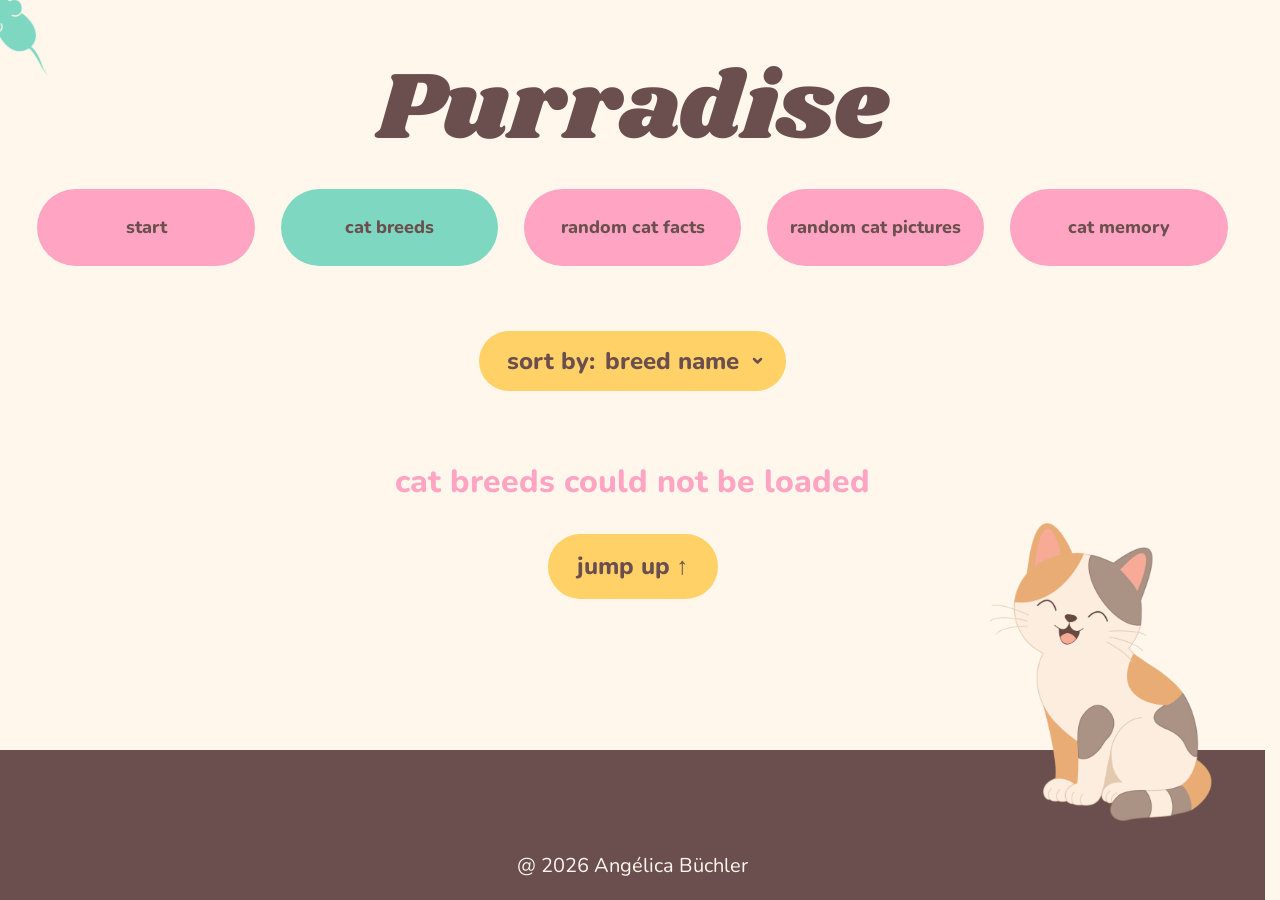
==== commit 74098951: "layout adjusted & new sort option" ====
--- a/breeds.html
+++ b/breeds.html
@@ -42,8 +42,13 @@
         </button>
         <ul class="sort_menu" id="sortMenu">
           <li>
-            <button class="sort_option active" data-value="breed">
-              breed name
+            <button class="sort_option active" data-value="breed_az">
+              breed name a-z
+            </button>
+          </li>
+          <li>
+            <button class="sort_option" data-value="breed_za">
+              breed name z-a
             </button>
           </li>
           <li>
@@ -61,11 +66,26 @@
       <section class="breed_grid" id="breedGrid">
         <p class="breed_status" id="breedStatus">cat breeds loading...</p>
       </section>
-      <a href="#top" class="jump_up_button" aria-label="jump up"> jump up ↑ </a>
+      <a
+        href="#top"
+        class="jump_up_button"
+        id="bottomJumpButton"
+        aria-label="jump up"
+      >
+        jump up ↑
+      </a>
+      <a
+        href="#top"
+        class="jump_up_button scroll_up_button"
+        id="scrollUpButton"
+        aria-label="jump up"
+      >
+        ↑
+      </a>
       <img class="cat_img_2" src="img/cat_breeds.png" alt="cat illustration" />
     </main>
     <footer>
-      <p>@ 2026</p>
+      <p>@ 2026 Angélica Büchler</p>
     </footer>
     <img
       class="mouse_cursor"
--- a/css/style.css
+++ b/css/style.css
@@ -1,6 +1,5 @@
 @import "resets.css";
 @import "fonts.css";
-
 :root {
   /*Fonts*/
   --ff-title: 400 clamp(48px, 12vw, 96px)/normal "Shrikhand", serif;
@@ -8,7 +7,6 @@
   --ff-nav: 800 clamp(16px, 4vw, 24px)/normal "Nunito", sans-serif;
   --ff-button: 800 clamp(15px, 3.75vw, 24px)/1 "Nunito", sans-serif;
   --ff-text: 400 clamp(14px, 3.5vw, 20px)/normal "Nunito", sans-serif;
-  
   /*Colors*/
   --col-background: #FFF7EC;
   --col-text1: #6B4F4F;
@@ -17,7 +15,6 @@
   --col-button: #FFA5C3;
   --col-hover: #FFD166;
   --col-border: #B6D7A8;
-
   /*Spacing*/
   --button_gap: clamp(10px, 2vw, 31px);
   --button-pad: 10px;
@@ -33,8 +30,11 @@
   --card-label-width: clamp(90px, 10vw, 120px);
 
   --sort_height: clamp(45px, 5vw, 60px);
-}
 
+  --page-side-space: clamp(20px, 6vw, 90px);
+  --page-top-space: clamp(25px, 5dvh, 60px);
+  --page-footer-gap: clamp(35px, 5dvh, 55px);
+}
 /* ********************************************************** */
 /*Base*/
 h1{
@@ -63,7 +63,7 @@
 }
 body{
     background-color: var(--col-background);
-    min-height: 100vh;
+    min-height: 100dvh;
     margin: 0;
     display: flex;
     flex-direction: column;
@@ -73,9 +73,21 @@
     position: relative;
     flex: 1;
     overflow: visible;
-}
-.breeds_page, .facts_page, .memory_page, .pictures_page {
-    padding: 60px clamp(20px, 6vw, 90px) 180px;
+    min-height: 0;
+}
+.breeds_page,
+.memory_page {
+    padding: var(--page-top-space) var(--page-side-space) var(--page-footer-gap);
+}
+.facts_page,
+.pictures_page {
+    flex: 1;
+    min-height: 0;
+    box-sizing: border-box;
+    padding: var(--page-top-space) var(--page-side-space) var(--page-footer-gap);
+    display: flex;
+    flex-direction: column;
+    justify-content: flex-start;
 }
 /* ********************************************************** */
 /*Header*/
@@ -95,10 +107,9 @@
     padding-bottom: 10px;
 }
 .logo_start{
-    padding-top: 100px;
-    padding-bottom: 80px;
-}
-
+    padding-top: clamp(40px, 8vh, 80px);
+    padding-bottom: clamp(35px, 6vh, 60px);
+}
 /* ********************************************************** */
 /*Menu*/
 nav{
@@ -137,7 +148,7 @@
 .menu_start {
     flex-direction: column;
     align-items: center;
-    gap: 31px;
+    gap: clamp(16px, 3vh, 31px);
     width: fit-content;
     margin-left: clamp(40px, 8vw, 120px);
     margin-right: auto;
@@ -160,7 +171,6 @@
 .menu_toggle {
     display: none;
 }
-
 /*loading status*/
 .breed_status, .fact_status, .picture_status, .memory_status {
     font: var(--ff-button);
@@ -172,7 +182,10 @@
     grid-column: 1 / -1;
     margin: 0;
 }
-
+.start_page {
+    flex: 1;
+    min-height: 0;
+}
 /*buttons*/
 html {
     scroll-behavior: smooth;
@@ -186,7 +199,7 @@
     align-items: center;
     width: clamp(120px, 18vw, 170px);
     height: clamp(50px, 6vw, 65px);
-    margin: 75px auto 0;
+    margin: clamp(22px, 4dvh, 45px) auto 0;
     background-color: var(--col-hover);
     color: var(--col-text1);
     font: var(--ff-button);
@@ -196,14 +209,68 @@
     border: none;
     cursor: pointer;
 }
-.jump_up_button:hover, .fact_button:hover, .picture_button:hover, .memory_button:hover {
+.jump_up_button:hover,
+.fact_button:hover,
+.picture_button:hover,
+.memory_button:hover {
     background-color: var(--col-selected);
 }
-.jump_up_button:focus-visible, .fact_button:focus-visible, .picture_button:focus-visible, .memory_button:focus-visible {
+.jump_up_button,
+.scroll_up_button,
+.jump_up_button:hover,
+.scroll_up_button:hover,
+.jump_up_button:active,
+.scroll_up_button:active,
+.jump_up_button:focus,
+.scroll_up_button:focus,
+.jump_up_button:visited,
+.scroll_up_button:visited {
+    background-color: var(--col-hover);
+}
+.fact_button:active,
+.picture_button:active,
+.memory_button:active,
+.fact_button:focus,
+.picture_button:focus,
+.memory_button:focus,
+.fact_button:disabled,
+.picture_button:disabled,
+.memory_button:disabled {
+    background-color: var(--col-hover);
+}
+.fact_button:focus-visible, 
+.picture_button:focus-visible,
+.memory_button:focus-visible,
+.jump_up_button:focus-visible,
+.scroll_up_button:focus-visible {
+    background-color: var(--col-hover);
     outline: 3px solid var(--col-selected);
     outline-offset: 4px;
 }
-
+.scroll_up_button {
+    position: fixed;
+    right: clamp(20px, 4vw, 50px);
+    bottom: clamp(20px, 4vw, 50px);
+    z-index: 50;
+    width: clamp(50px, 7vw, 70px);
+    height: clamp(50px, 7vw, 70px);
+    margin: 0;
+    opacity: 0;
+    visibility: hidden;
+    pointer-events: none;
+    transform: translateY(12px);
+    transition:
+        opacity 0.2s ease,
+        visibility 0.2s ease,
+        transform 0.2s ease,
+        background-color 0.2s;
+}
+.scroll_up_button.show {
+    opacity: 1;
+    visibility: visible;
+    pointer-events: auto;
+    transform: translateY(0);
+}
 /* ********************************************************** */
 /*Images*/
 img{
@@ -250,37 +317,26 @@
     );
     transition: transform 0.06s linear;
 }
-@media (max-width: 1024px) {
-    .cat_start_wrap {
-        right: 0;
-        bottom: -80px;
-        width: clamp(248px, 65vw, 500px);
-    }
-    .cat_pupils {
-        display: none;
-    }
-}
 .cat_img_2{
     bottom: -75px;
-    width: clamp(144px, 22.3vw, 321px);
+    width: clamp(120px, 18vw, 260px);
 }
 .cat_img_3{
     left: 50px;
     right: auto;
-    width: clamp(191px, 27vw, 370px);
-     bottom: clamp(-120px, -7.9vw, -80px);
+    width: clamp(150px, 22vw, 300px);
+    bottom: clamp(-95px, -7vw, -65px);
 }
 .cat_img_4{
     left: 50px;
     right: auto;
     bottom: -80px;
-    width: clamp(240px, 38vw, 547px);
+    width: clamp(190px, 32vw, 440px);
 }
 .cat_img_5{
     bottom: -110px;
-    width: clamp(226px, 31.4vw, 452px);
-}
-
+    width: clamp(180px, 26vw, 360px);
+}
 /* ********************************************************** */
 /*cat breed cards*/
 .breed_grid {
@@ -336,7 +392,6 @@
     text-align: left;
     overflow-wrap: anywhere;
 }
-
 /*sort by*/
 .breed_controls {
     position: relative;
@@ -424,11 +479,8 @@
 .sort_option.active {
     background-color: var(--col-hover);
 }
-
-
 /* ********************************************************** */
 /*cat fact card*/
-
 .fact_grid {
     position: relative;
     z-index: 3;
@@ -608,21 +660,92 @@
 .memory_message.show {
     display: block;
 }
+/* ********************************************************** */
+/*Footer*/
+footer{
+    background-color: var(--col-text1);
+    height: 130px;
+    box-sizing: border-box;
+    padding-top: 80px;
+    margin-top: auto;
+    min-height: 150px;
+    height: auto;
+    display: flex;
+    justify-content: center;
+    align-items: center;
+}
+footer p{
+    color: var(--col-background);
+    text-align: center;
+    margin: 0;
+}
 
+/* ********************************************************** */
+/*mouse*/
+@media (pointer: fine) {
+    body,
+    a,
+    button {
+        cursor: none;
+    }
+}
+.mouse_cursor {
+    position: fixed;
+    left: 0;
+    top: 0;
+    right: auto;
+    width: 80px;
+object-fit: contain;
+    z-index: 9999;
+    pointer-events: none;
+    transform: translate(-20%, -10%);
+    transition: transform 0.03s linear;
+}
+@media (pointer: coarse) {
+    .mouse_cursor {
+        display: none;
+    }
+}
+@media (min-width: 1025px) and (pointer: fine) {
+    html,
+    body,
+    body *,
+    body *::before,
+    body *::after {
+        cursor: none !important;
+    }
+}
+@media (max-width: 1024px), (pointer: coarse) {
+    .mouse_cursor {
+        display: none;
+    }
+}
+/* ********************************************************** */
+/*lottie*/
+.intro_animation {
+    display: none; /* ANGEPASST: standardmäßig auf Desktop aus */
+}
+/* ********************************************************** */
 @media (max-width: 700px) {
+    body {
+        min-height: 100dvh;
+    }
+    .logo_start {
+        padding-top: clamp(24px, 5dvh, 45px);
+        padding-bottom: clamp(20px, 4dvh, 35px);
+    }
     nav {
         position: relative;
         width: 100%;
     }
     .menu_start {
-        gap: 10px;
-        align-items: center;
+        gap: clamp(8px, 1.8dvh, 14px);
         margin-left: auto;
         margin-right: auto;
     }
     .menu_start a {
-        width: clamp(160px, 46.25vw, 196px);
-        height: clamp(50px, 17.25vw, 69px);
+        width: clamp(160px, 46vw, 196px);
+        height: clamp(44px, 10dvh, 58px);
         font: var(--ff-nav);
         padding: 10px;
         box-sizing: border-box;
@@ -708,14 +831,32 @@
     nav ul.menu a.active {
         background-color: var(--col-selected);
     }
-
-    /*.cat_img_1 {
-        right: 0px;
+    .cat_start_wrap {
+        width: clamp(240px, 68vw, 430px);
+        bottom: -40px;
+    }
+    .cat_img_2{
+        right: 3px;
         bottom: -60px;
-        width: clamp(248px, 65vw, 500px);
-    }*/
-
-    /*breeds*/
+    }
+    .cat_img_3,
+    .cat_img_4 {
+        left: 20px;
+        bottom:-50px;
+    }
+    .cat_img_5 {
+        right: 3px;
+        bottom: -50px;
+    }
+    .start_page {
+        flex: 1;
+        min-height: 0;
+    }
+    .facts_page,
+    .pictures_page {
+        padding: 60px clamp(18px, 5vw, 30px) clamp(35px, 5dvh, 55px);
+        justify-content: flex-start;
+    }
     .breed_grid {
         grid-template-columns: 249px;
         grid-auto-rows: 1fr;
@@ -724,7 +865,24 @@
     .breed_card {
         width: 249px;
     }
-    /*memory*/
+    .jump_up_button,
+    .fact_button,
+    .picture_button,
+    .memory_button {
+        margin-top: clamp(14px, 3dvh, 28px);
+    }
+    .scroll_up_button {
+        width: 52px;
+        height: 52px;
+        right: 20px;
+        bottom: 20px;
+    }
+    .fact_card {
+        min-height: clamp(190px, 32dvh, 260px);
+    }
+    .picture_card {
+        height: clamp(190px, 32dvh, 260px);
+    }
      .memory_grid {
         grid-template-columns: repeat(3, 102px);
         gap: 14px;
@@ -751,65 +909,58 @@
     .memory_img {
         border-radius: 29px;
     }
-}
-
-/* ********************************************************** */
-/*Footer*/
-footer{
-    background-color: var(--col-text1);
-    height: 130px;
-    box-sizing: border-box;
-    padding-top: 80px;
-    margin-top: auto;
-    min-height: 150px;
-    height: auto;
-    display: flex;
-    justify-content: center;
-    align-items: center;
-}
-footer p{
-    color: var(--col-background);
-    text-align: center;
-    margin: 0;
-}
-
-/* ********************************************************** */
-/*mouse*/
-@media (pointer: fine) {
-    body,
-    a,
-    button {
-        cursor: none;
-    }
-}
-.mouse_cursor {
-    position: fixed;
-    left: 0;
-    top: 0;
-    right: auto;
-    width: 80px;
-object-fit: contain;
-    z-index: 9999;
-    pointer-events: none;
-    transform: translate(-20%, -10%);
-    transition: transform 0.03s linear;
-}
-@media (pointer: coarse) {
-    .mouse_cursor {
+    footer {
+        min-height: clamp(80px, 13dvh, 110px);
+        padding-top: 0;
+    }
+    .intro_animation {
+        position: fixed;
+        inset: 0;
+        z-index: 9999;
+        background-color: var(--col-background);
+        display: flex;
+        justify-content: center;
+        align-items: center;
+        overflow: hidden;
+    }
+    .intro_animation.hide {
         display: none;
     }
-}
-@media (min-width: 1025px) and (pointer: fine) {
-    html,
-    body,
-    body *,
-    body *::before,
-    body *::after {
-        cursor: none !important;
-    }
-}
-@media (max-width: 1024px), (pointer: coarse) {
-    .mouse_cursor {
+    .intro_lottie {
+        height: 100dvh;
+        width: auto;
+        max-width: 100vw;
+    }
+}
+@media (max-width: 1024px) {
+    .cat_pupils {
         display: none;
     }
+}
+@media (min-width: 701px) and (max-width: 1024px) {
+    .logo_start {
+        padding-top: clamp(30px, 5vh, 50px);
+        padding-bottom: clamp(25px, 4vh, 40px);
+    }
+    .menu_start {
+        gap: clamp(12px, 2vh, 20px);
+        margin-left: clamp(30px, 6vw, 70px);
+    }
+    .menu_start a {
+        width: clamp(190px, 28vw, 230px);
+        height: clamp(55px, 8vh, 68px);
+        font-size: clamp(18px, 2.2vw, 22px);
+    }
+    .start_page {
+        flex: 1;
+        min-height: 0;
+    }
+    .cat_start_wrap {
+        width: clamp(330px, 58vw, 560px);
+        bottom: -40px;
+    }
+    footer {
+        min-height: 110px;
+        padding-top: 0;
+    }
 }
